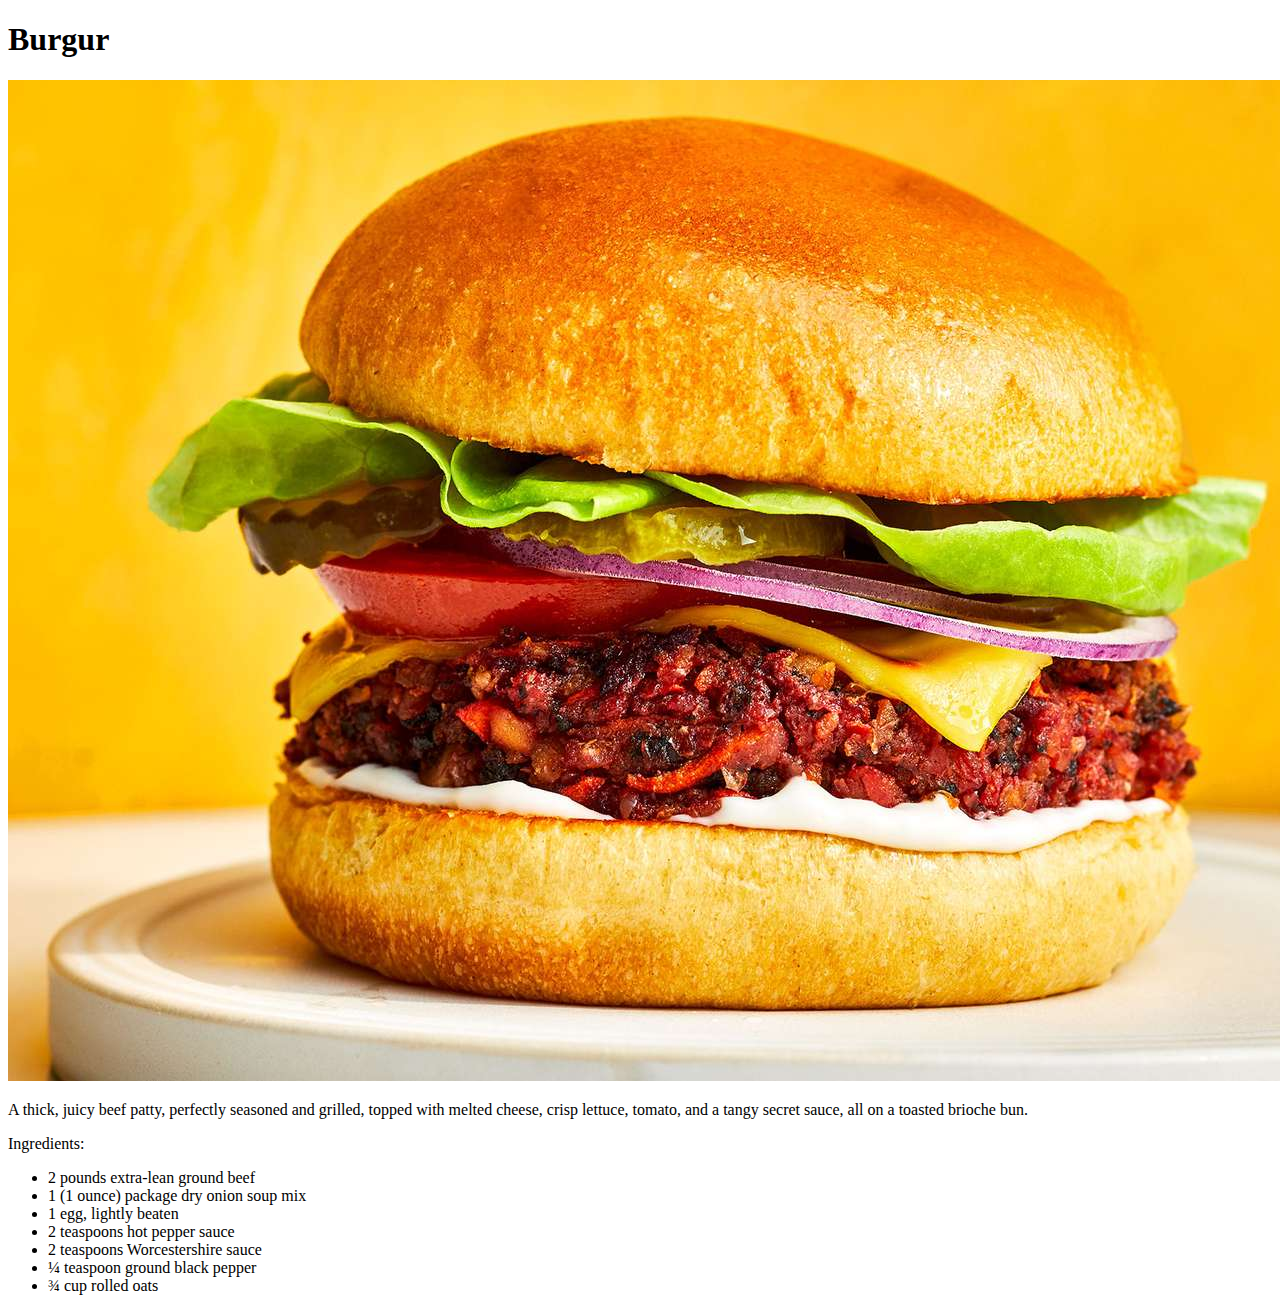
==== recipes/burgur.html @ 334f69fe "feat: Add index.html and recipe pages" ====
<!DOCTYPE html>
<html lang="en">
<head>
    <meta charset="UTF-8">
    <meta name="viewport" content="width=device-width, initial-scale=1.0">
    <title>Burgur</title>
</head>
<body>
    <h1>Burgur</h1>
    <img src="bur.jpg" alt="burger image">
    <p>A thick, juicy beef patty, perfectly seasoned and grilled, 
        topped with melted cheese, crisp lettuce, tomato, and a 
        tangy secret sauce, all on a toasted brioche bun.</p>
    <p>Ingredients:</p>
    <ul>
        <li>2 pounds extra-lean ground beef</li>
        <li>1 (1 ounce) package dry onion soup mix</li>
        <li>1 egg, lightly beaten</li>
        
        <li>2 teaspoons hot pepper sauce</li>
        
        <li>2 teaspoons Worcestershire sauce</li>
        
        <li>¼ teaspoon ground black pepper</li>
        
        <li>¾ cup rolled oats</li>
    </ul>
    
</body>
</html>
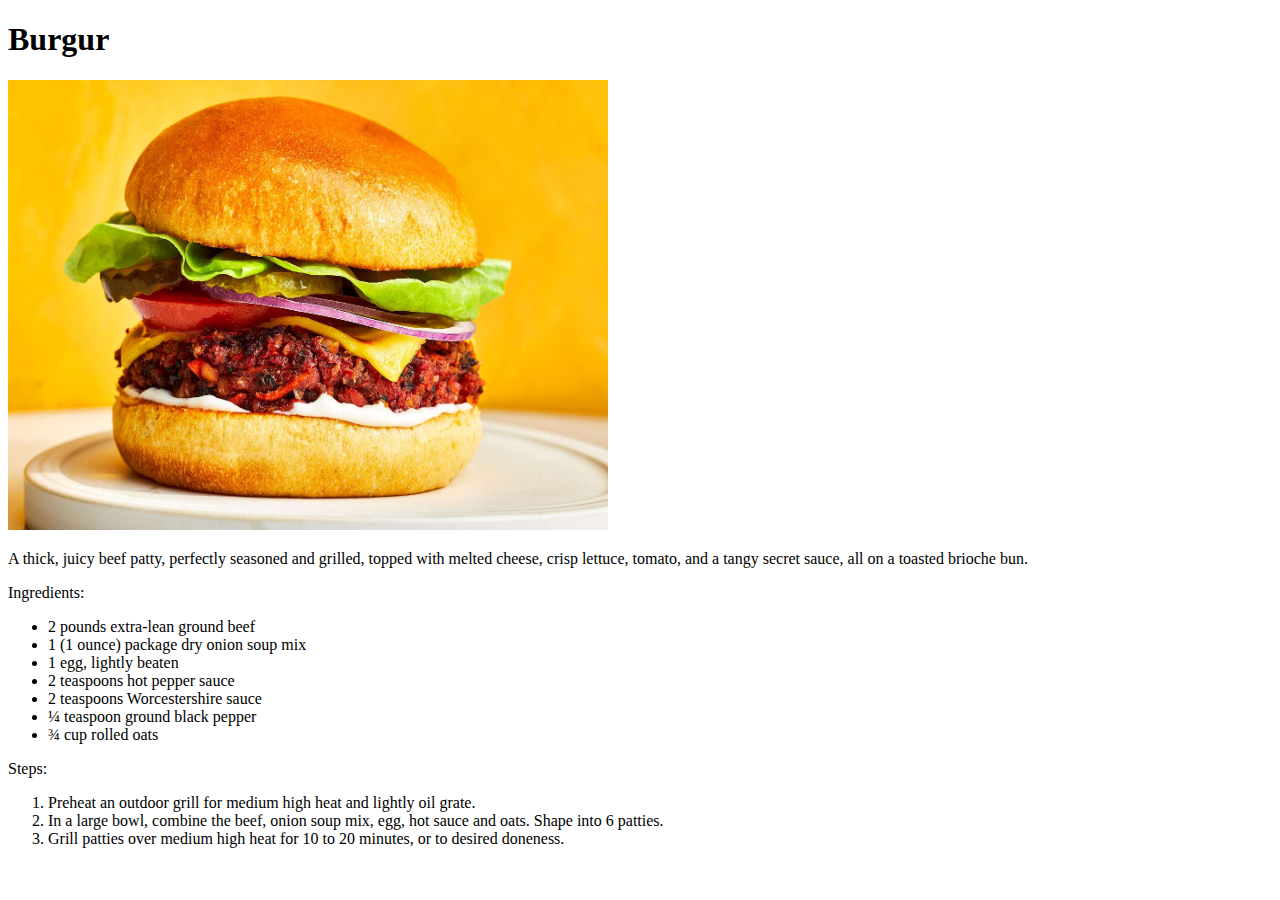
==== commit 3630248a: "feat: Add lazy loading for images" ====
--- a/recipes/burgur.html
+++ b/recipes/burgur.html
@@ -7,7 +7,7 @@
 </head>
 <body>
     <h1>Burgur</h1>
-    <img src="bur.jpg" alt="burger image">
+    <img src="bur.jpg" alt="burger image" width="600" height="450">
     <p>A thick, juicy beef patty, perfectly seasoned and grilled, 
         topped with melted cheese, crisp lettuce, tomato, and a 
         tangy secret sauce, all on a toasted brioche bun.</p>
@@ -25,6 +25,11 @@
         
         <li>¾ cup rolled oats</li>
     </ul>
-    
+    <p>Steps:</p>
+    <ol>
+        <li>Preheat an outdoor grill for medium high heat and lightly oil grate.</li>
+        <li>In a large bowl, combine the beef, onion soup mix, egg, hot sauce and oats. Shape into 6 patties.</li>
+        <li>Grill patties over medium high heat for 10 to 20 minutes, or to desired doneness.</li>
+    </ol>
 </body>
 </html>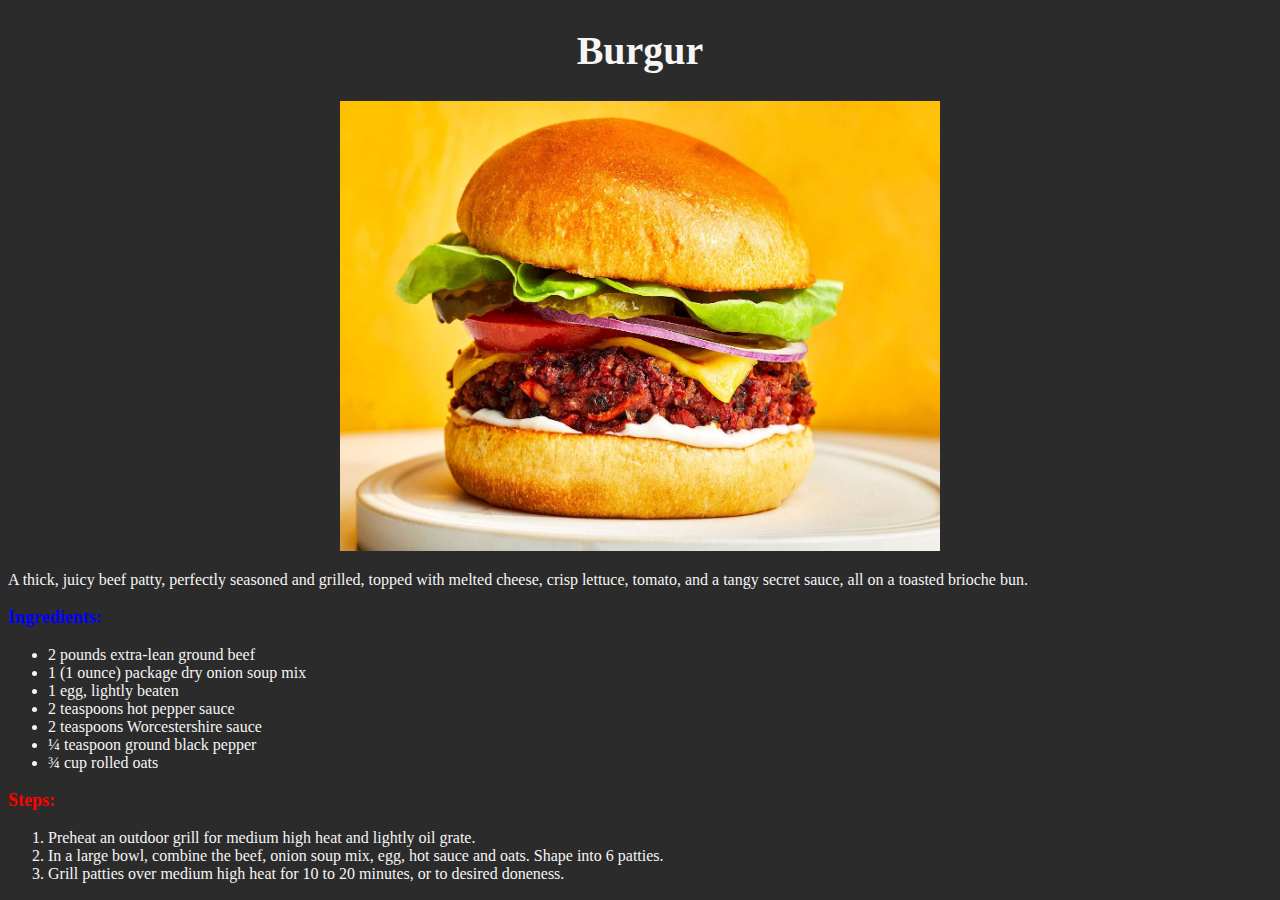
==== commit 807639c2: "This commit adds lazy loading functionality for images on the website, improving the page loading sp" ====
--- a/recipes/burgur.html
+++ b/recipes/burgur.html
@@ -4,14 +4,17 @@
     <meta charset="UTF-8">
     <meta name="viewport" content="width=device-width, initial-scale=1.0">
     <title>Burgur</title>
+    <link rel="stylesheet" href="burgur.css">
 </head>
 <body>
     <h1>Burgur</h1>
-    <img src="bur.jpg" alt="burger image" width="600" height="450">
+    <div class="img">
+        <img src="bur.jpg" alt="burger image" width="600" height="450">
+    </div>
     <p>A thick, juicy beef patty, perfectly seasoned and grilled, 
         topped with melted cheese, crisp lettuce, tomato, and a 
         tangy secret sauce, all on a toasted brioche bun.</p>
-    <p>Ingredients:</p>
+    <p class="ing">Ingredients:</p>
     <ul>
         <li>2 pounds extra-lean ground beef</li>
         <li>1 (1 ounce) package dry onion soup mix</li>
@@ -25,7 +28,7 @@
         
         <li>¾ cup rolled oats</li>
     </ul>
-    <p>Steps:</p>
+    <p class="ste">Steps:</p>
     <ol>
         <li>Preheat an outdoor grill for medium high heat and lightly oil grate.</li>
         <li>In a large bowl, combine the beef, onion soup mix, egg, hot sauce and oats. Shape into 6 patties.</li>
--- a/recipes/burgur.css
+++ b/recipes/burgur.css
@@ -0,0 +1,23 @@
+* {
+    background-color: rgb(43, 43, 43);
+    color: whitesmoke;
+    font-family: 'Times New Roman', Times, serif;
+}
+.img{
+    text-align: center;
+}
+h1{
+    font-size: 40px;
+    text-align: center;
+}
+.ing,
+.ste {
+    font-size: large;
+    font-weight: 800;
+}
+.ing{
+    color: blue ;
+}
+.ste{
+    color: red;
+}